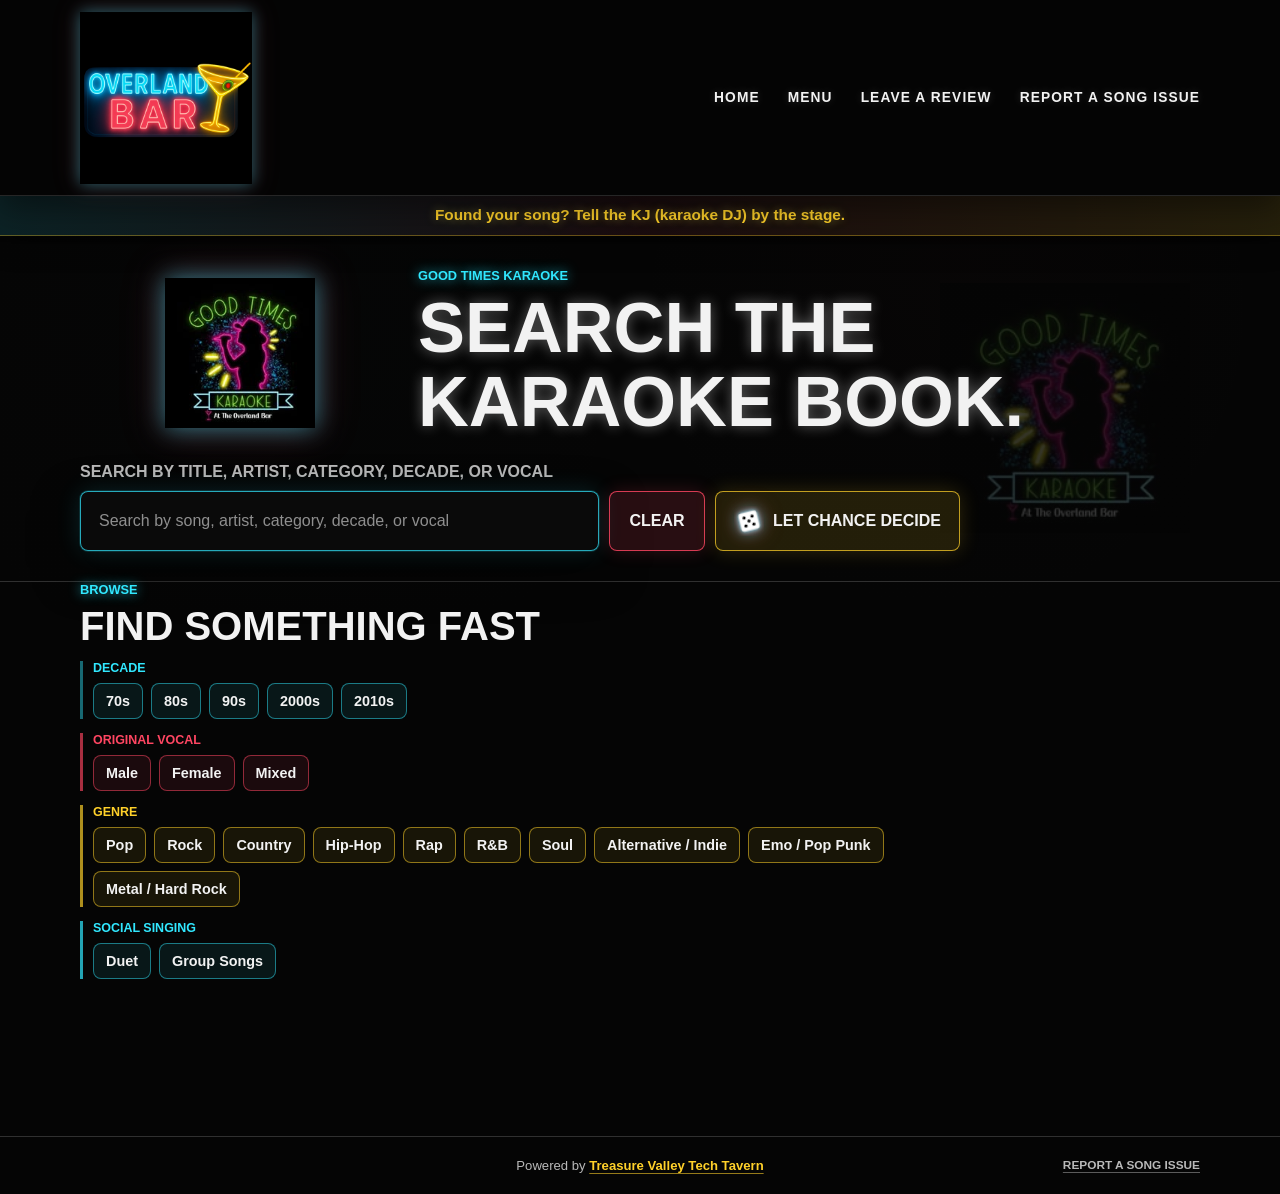
==== index.html @ 893b3046 "Add files via upload" ====
<!doctype html>
<html lang="en">
  <head>
    <meta charset="utf-8">
    <meta name="viewport" content="width=device-width, initial-scale=1">
    <title>Good Times Karaoke Song Search</title>
    <link rel="icon" type="image/png" sizes="32x32" href="assets/favicon-32x32.png">
    <link rel="icon" type="image/png" sizes="16x16" href="assets/favicon-16x16.png">
    <link rel="apple-touch-icon" sizes="180x180" href="assets/apple-touch-icon.png">
    <link rel="stylesheet" href="styles.css?v=20260418-logo-scroll">
  </head>
  <body>
    <header class="site-header" aria-label="Overland Bar site navigation">
      <a class="site-logo-link" href="https://overlandbar.com/" aria-label="Overland Bar home">
        <img class="site-logo" src="assets/overland-bar-logo.png" alt="Overland Bar">
      </a>
      <nav class="site-nav" aria-label="Main navigation">
        <a href="https://overlandbar.com/">Home</a>
        <a href="https://overlandbar.com/menu">Menu</a>
        <a href="https://overlandbar.com/review">Leave a Review</a>
        <a href="report-song-issue.html">Report a Song Issue</a>
      </nav>
    </header>

    <div class="sticky-helper-bar" role="note">
      Found your song? Tell the KJ (karaoke DJ) by the stage.
    </div>

    <main class="app-shell">
      <section class="search-band" aria-labelledby="page-title">
        <div class="brand-row">
          <img class="brand-mark" src="assets/good-times-karaoke.jpg" alt="Good Times Karaoke at the Overland Bar">
          <div>
            <p class="eyebrow">Good Times Karaoke</p>
            <h1 id="page-title">Search the karaoke book.</h1>
          </div>
        </div>

        <form class="search-panel" id="song-search-form" role="search">
          <label for="song-search">Search by title, artist, category, decade, or vocal</label>
          <div class="search-row">
            <input
              id="song-search"
              type="search"
              autocomplete="off"
              placeholder="Search by song, artist, category, decade, or vocal"
              aria-describedby="result-count"
            >
            <button id="clear-search" type="button">Clear</button>
            <button class="dice-button dice-button-inline" id="top-dice-button" type="button">
              <img class="dice-icon" src="data:image/svg+xml,%3Csvg xmlns='http://www.w3.org/2000/svg' viewBox='0 0 80 80'%3E%3Cdefs%3E%3Cfilter id='g' x='-60%25' y='-60%25' width='220%25' height='220%25'%3E%3CfeDropShadow dx='0' dy='0' stdDeviation='6' flood-color='%2331e8ff' flood-opacity='.9'/%3E%3CfeDropShadow dx='0' dy='0' stdDeviation='9' flood-color='%23ff4662' flood-opacity='.55'/%3E%3C/filter%3E%3C/defs%3E%3Cg transform='rotate(-14 40 40)' filter='url(%23g)'%3E%3Crect x='15' y='15' width='50' height='50' rx='9' fill='%23f2f2f2'/%3E%3Crect x='18' y='18' width='44' height='44' rx='7' fill='%23ffffff'/%3E%3Ccircle cx='29' cy='29' r='4.5' fill='%23050505'/%3E%3Ccircle cx='51' cy='29' r='4.5' fill='%23050505'/%3E%3Ccircle cx='40' cy='40' r='4.5' fill='%23050505'/%3E%3Ccircle cx='29' cy='51' r='4.5' fill='%23050505'/%3E%3Ccircle cx='51' cy='51' r='4.5' fill='%23050505'/%3E%3C/g%3E%3C/svg%3E" alt="">
              <span>Let Chance Decide</span>
            </button>
          </div>
          <p class="filter-summary" id="filter-summary" aria-live="polite" hidden></p>
        </form>

      </section>

      <section class="results-band" id="results-section" aria-labelledby="results-title" hidden>
        <div class="summary-row">
          <div>
            <p class="eyebrow">Song book</p>
            <h2 id="results-title">Available songs</h2>
          </div>
          <p id="result-count" class="result-count" aria-live="polite">Loading songs...</p>
        </div>

        <div class="table-wrap">
          <table>
            <thead>
              <tr>
                <th class="title-column" scope="col">Title</th>
                <th class="artist-column" scope="col">Artist</th>
              </tr>
            </thead>
            <tbody id="song-results"></tbody>
          </table>
          <p id="empty-state" class="empty-state" hidden>No songs match that search.</p>
        </div>
        <button class="load-more-button" id="load-more-results" type="button" hidden>Show next 100</button>
      </section>

      <section class="popular-band" aria-label="Browse and song suggestions">
        <div class="popular-panel" id="similar-panel" hidden>
          <div class="popular-heading">
            <p class="eyebrow">Similar picks</p>
            <h2 id="similar-title">Similar songs</h2>
          </div>
          <div class="table-wrap compact-table">
            <table>
              <thead>
                <tr>
                  <th class="title-column" scope="col">Title</th>
                  <th class="artist-column" scope="col">Artist</th>
                </tr>
              </thead>
              <tbody id="similar-results"></tbody>
            </table>
          </div>
        </div>

        <section class="browse-panel" aria-label="Browse songs">
          <div class="browse-heading">
            <p class="eyebrow">Browse</p>
            <h2>Find something fast</h2>
          </div>

          <div class="browse-group browse-decade">
            <p class="browse-label">Decade</p>
            <div class="browse-buttons">
              <button class="browse-button" type="button" data-search="70s" data-field="decade">70s</button>
              <button class="browse-button" type="button" data-search="80s" data-field="decade">80s</button>
              <button class="browse-button" type="button" data-search="90s" data-field="decade">90s</button>
              <button class="browse-button" type="button" data-search="2000s" data-field="decade">2000s</button>
              <button class="browse-button" type="button" data-search="2010s" data-field="decade">2010s</button>
            </div>
          </div>

          <div class="browse-group browse-vocal">
            <p class="browse-label">Original vocal</p>
            <div class="browse-buttons">
              <button class="browse-button" type="button" data-search="male" data-field="originalVocal">Male</button>
              <button class="browse-button" type="button" data-search="female" data-field="originalVocal">Female</button>
              <button class="browse-button" type="button" data-search="mixed" data-field="originalVocal">Mixed</button>
            </div>
          </div>

          <div class="browse-group browse-genre">
            <p class="browse-label">Genre</p>
            <div class="browse-buttons">
              <button class="browse-button" type="button" data-search="pop" data-field="categories">Pop</button>
              <button class="browse-button" type="button" data-search="rock" data-field="categories">Rock</button>
              <button class="browse-button" type="button" data-search="country" data-field="categories">Country</button>
              <button class="browse-button" type="button" data-search="hip hop" data-field="categories">Hip-Hop</button>
              <button class="browse-button" type="button" data-search="rap" data-field="categories">Rap</button>
              <button class="browse-button" type="button" data-search="r b" data-field="categories">R&amp;B</button>
              <button class="browse-button" type="button" data-search="soul" data-field="categories">Soul</button>
              <button class="browse-button" type="button" data-search="alternative indie" data-field="categories">Alternative / Indie</button>
              <button class="browse-button" type="button" data-search="emo pop punk" data-field="categories">Emo / Pop Punk</button>
              <button class="browse-button" type="button" data-search="metal hard rock" data-field="categories">Metal / Hard Rock</button>
            </div>
          </div>

          <div class="browse-group browse-social">
            <p class="browse-label">Social singing</p>
            <div class="browse-buttons">
              <button class="browse-button" type="button" data-search="duets" data-field="socialSinging">Duet</button>
              <button class="browse-button" type="button" data-search="group song" data-field="socialSinging">Group Songs</button>
            </div>
          </div>
        </section>

        <div class="dice-panel" id="dice-panel" hidden>
          <div class="popular-heading">
            <p class="eyebrow">Let chance decide</p>
            <h2 id="dice-title">Roll for a song</h2>
          </div>
          <p class="dice-copy">Tap for a fresh handful of karaoke ideas.</p>
          <button class="dice-button" id="dice-button" type="button">
            <img class="dice-icon" src="data:image/svg+xml,%3Csvg xmlns='http://www.w3.org/2000/svg' viewBox='0 0 80 80'%3E%3Cdefs%3E%3Cfilter id='g' x='-60%25' y='-60%25' width='220%25' height='220%25'%3E%3CfeDropShadow dx='0' dy='0' stdDeviation='6' flood-color='%2331e8ff' flood-opacity='.9'/%3E%3CfeDropShadow dx='0' dy='0' stdDeviation='9' flood-color='%23ff4662' flood-opacity='.55'/%3E%3C/filter%3E%3C/defs%3E%3Cg transform='rotate(-14 40 40)' filter='url(%23g)'%3E%3Crect x='15' y='15' width='50' height='50' rx='9' fill='%23f2f2f2'/%3E%3Crect x='18' y='18' width='44' height='44' rx='7' fill='%23ffffff'/%3E%3Ccircle cx='29' cy='29' r='4.5' fill='%23050505'/%3E%3Ccircle cx='51' cy='29' r='4.5' fill='%23050505'/%3E%3Ccircle cx='40' cy='40' r='4.5' fill='%23050505'/%3E%3Ccircle cx='29' cy='51' r='4.5' fill='%23050505'/%3E%3Ccircle cx='51' cy='51' r='4.5' fill='%23050505'/%3E%3C/g%3E%3C/svg%3E" alt="">
            <span>Roll Again</span>
          </button>

          <div class="dice-results" id="dice-results" hidden>
            <div class="dice-column dice-ladies">
              <h3>Ladies</h3>
              <ul id="dice-female-results" class="dice-list"></ul>
            </div>
            <div class="dice-column dice-men">
              <h3>Men</h3>
              <ul id="dice-male-results" class="dice-list"></ul>
            </div>
          </div>
        </div>
      </section>
    </main>

    <footer class="site-credit-footer">
      <p>Powered by <a href="https://treasurevalleytechtavern.com/">Treasure Valley Tech Tavern</a></p>
      <a class="footer-report-link" href="report-song-issue.html">Report a Song Issue</a>
    </footer>

    <script src="app.js?v=20260418-logo-scroll"></script>
  </body>
</html>
---- styles.css ----
:root {
  color-scheme: dark;
  --header-height: 74px;
  --black: #050505;
  --charcoal: #121212;
  --panel: #181818;
  --line: #303030;
  --white: #f2f2f2;
  --muted: #b9b9b9;
  --cyan: #31e8ff;
  --red: #ff4662;
  --gold: #ffd12a;
  --shadow: 0 18px 46px rgba(0, 0, 0, 0.55);
}

* {
  box-sizing: border-box;
}

[hidden] {
  display: none !important;
}

body {
  margin: 0;
  min-width: 320px;
  background: var(--black);
  color: var(--white);
  font-family: "Trebuchet MS", Arial, Helvetica, sans-serif;
}

.site-header {
  position: sticky;
  top: 0;
  z-index: 30;
  display: flex;
  align-items: center;
  justify-content: space-between;
  gap: 18px;
  min-height: var(--header-height);
  padding: 10px max(18px, calc((100vw - 1120px) / 2));
  border-bottom: 1px solid rgba(48, 48, 48, 0.78);
  background: rgba(5, 5, 5, 0.96);
  box-shadow: 0 12px 30px rgba(0, 0, 0, 0.42);
  backdrop-filter: blur(12px);
  transition: min-height 180ms ease, padding 180ms ease;
}

.site-logo-link {
  display: inline-flex;
  align-items: center;
  flex: 0 0 auto;
}

.site-logo {
  display: block;
  width: min(180px, 42vw);
  max-height: 54px;
  object-fit: contain;
  filter:
    drop-shadow(0 0 8px rgba(49, 232, 255, 0.38))
    drop-shadow(0 0 12px rgba(255, 70, 98, 0.18));
  transition: width 180ms ease, max-height 180ms ease;
}

.site-nav {
  display: flex;
  align-items: center;
  justify-content: flex-end;
  gap: clamp(12px, 2.7vw, 28px);
  flex-wrap: wrap;
}

.site-nav a {
  color: var(--white);
  font-size: 0.86rem;
  font-weight: 700;
  letter-spacing: 0.08em;
  text-decoration: none;
  text-transform: uppercase;
  text-shadow: 0 0 10px rgba(255, 255, 255, 0.18);
}

.site-nav a:hover,
.site-nav a:focus-visible {
  color: var(--cyan);
}

.sticky-helper-bar {
  position: sticky;
  top: var(--header-height);
  z-index: 25;
  padding: 9px 18px;
  border-bottom: 1px solid rgba(255, 209, 42, 0.35);
  background:
    linear-gradient(90deg, rgba(49, 232, 255, 0.12), rgba(255, 70, 98, 0.08), rgba(255, 209, 42, 0.12)),
    rgba(8, 8, 8, 0.96);
  color: var(--gold);
  font-size: 0.96rem;
  font-weight: 700;
  line-height: 1.35;
  text-align: center;
  text-shadow:
    0 0 10px rgba(255, 209, 42, 0.42),
    0 0 18px rgba(49, 232, 255, 0.2);
  box-shadow: 0 10px 26px rgba(0, 0, 0, 0.32);
  transition: top 180ms ease;
}

button,
input,
textarea {
  font: inherit;
}

form {
  margin: 0;
}

.app-shell {
  min-height: 100vh;
  background:
    linear-gradient(180deg, rgba(5, 5, 5, 0.42), var(--black) 42%),
    radial-gradient(circle at 22% 18%, rgba(49, 232, 255, 0.12), transparent 26%),
    radial-gradient(circle at 74% 8%, rgba(255, 70, 98, 0.1), transparent 24%),
    var(--black);
}

.site-credit-footer {
  display: flex;
  align-items: center;
  justify-content: center;
  gap: 18px;
  min-height: 58px;
  padding: 14px max(18px, calc((100vw - 1120px) / 2));
  border-top: 1px solid var(--line);
  background: #050505;
  color: var(--muted);
  font-size: 0.82rem;
  position: relative;
  text-align: center;
}

.site-credit-footer p {
  margin: 0;
}

.site-credit-footer a {
  color: var(--gold);
  font-weight: 700;
  text-decoration-color: rgba(255, 209, 42, 0.58);
  text-underline-offset: 3px;
}

.site-credit-footer a:hover {
  color: var(--white);
}

.footer-report-link {
  position: absolute;
  right: max(18px, calc((100vw - 1120px) / 2));
  color: var(--muted) !important;
  font-size: 0.74rem;
  text-decoration-color: rgba(185, 185, 185, 0.48) !important;
  text-transform: uppercase;
}

.footer-report-link:hover {
  color: var(--gold) !important;
}

.search-band {
  display: grid;
  gap: 24px;
  padding: 32px max(18px, calc((100vw - 1120px) / 2)) 30px;
  border-bottom: 1px solid var(--line);
  background:
    linear-gradient(90deg, rgba(5, 5, 5, 0.94), rgba(5, 5, 5, 0.78)),
    url("assets/good-times-karaoke.jpg") right 7vw center / min(26vw, 250px) auto no-repeat;
}

.brand-row,
.summary-row,
.search-row {
  display: flex;
  align-items: center;
}

.brand-row {
  gap: 18px;
}

.brand-mark {
  width: min(320px, 54vw);
  max-height: 150px;
  border-radius: 8px;
  object-fit: contain;
  filter:
    drop-shadow(0 0 12px rgba(49, 232, 255, 0.5))
    drop-shadow(0 0 18px rgba(255, 70, 98, 0.25));
}

.eyebrow {
  margin: 0 0 8px;
  color: var(--cyan);
  font-size: 0.8rem;
  font-weight: 700;
  letter-spacing: 0;
  text-transform: uppercase;
  text-shadow: 0 0 12px rgba(49, 232, 255, 0.74);
}

h1,
h2 {
  margin: 0;
  line-height: 1.05;
  text-transform: uppercase;
}

h1 {
  max-width: 780px;
  font-size: clamp(2rem, 7vw, 4.4rem);
  text-shadow: 0 0 14px rgba(255, 255, 255, 0.36);
}

h2 {
  font-size: clamp(1.6rem, 4vw, 2.5rem);
}

.search-panel {
  display: grid;
  gap: 10px;
  max-width: 880px;
}

.search-panel label {
  color: var(--muted);
  font-weight: 700;
  text-transform: uppercase;
}

.search-row {
  gap: 10px;
  align-items: stretch;
}

.filter-summary {
  margin: 10px 0 0;
  color: var(--gold);
  font-size: 0.95rem;
  font-weight: 700;
  line-height: 1.4;
  text-shadow: 0 0 12px rgba(255, 209, 42, 0.28);
}

#song-search {
  width: 100%;
  min-height: 60px;
  border: 1px solid rgba(49, 232, 255, 0.72);
  border-radius: 8px;
  padding: 0 18px;
  background: rgba(12, 12, 12, 0.9);
  color: var(--white);
  box-shadow:
    0 0 0 1px rgba(49, 232, 255, 0.14),
    0 0 24px rgba(49, 232, 255, 0.14),
    var(--shadow);
}

#song-search::placeholder {
  color: #8f8f8f;
}

#song-search:focus {
  border-color: var(--cyan);
  outline: 3px solid rgba(49, 232, 255, 0.22);
}

button {
  min-height: 44px;
  border: 1px solid rgba(255, 70, 98, 0.82);
  border-radius: 8px;
  padding: 0 18px;
  cursor: pointer;
  display: inline-flex;
  align-items: center;
  justify-content: center;
  background: rgba(255, 70, 98, 0.14);
  color: var(--white);
  font-weight: 700;
  text-decoration: none;
  text-transform: uppercase;
  white-space: nowrap;
  box-shadow: 0 0 18px rgba(255, 70, 98, 0.18);
}

button:hover {
  background: rgba(255, 70, 98, 0.26);
}

#clear-search {
  min-width: 96px;
}

.browse-panel {
  display: grid;
  gap: 14px;
  max-width: 920px;
}

.browse-group {
  display: grid;
  gap: 8px;
  border-left: 3px solid rgba(49, 232, 255, 0.44);
  padding-left: 10px;
}

.browse-label {
  margin: 0;
  color: var(--cyan);
  font-size: 0.78rem;
  font-weight: 700;
  text-transform: uppercase;
}

.browse-buttons {
  display: flex;
  flex-wrap: wrap;
  gap: 8px;
}

.browse-button {
  min-height: 36px;
  border-color: rgba(49, 232, 255, 0.48);
  padding: 0 12px;
  background: rgba(49, 232, 255, 0.08);
  color: var(--white);
  font-size: 0.9rem;
  text-transform: none;
  box-shadow: none;
}

.browse-button:hover,
.browse-button:focus-visible,
.browse-button.is-active {
  background: rgba(49, 232, 255, 0.18);
}

.browse-vocal {
  border-left-color: rgba(255, 70, 98, 0.65);
}

.browse-vocal .browse-label {
  color: var(--red);
}

.browse-vocal .browse-button {
  border-color: rgba(255, 70, 98, 0.52);
  background: rgba(255, 70, 98, 0.09);
}

.browse-vocal .browse-button.is-active {
  background: rgba(255, 70, 98, 0.22);
}

.browse-genre {
  border-left-color: rgba(255, 209, 42, 0.68);
}

.browse-genre .browse-label {
  color: var(--gold);
}

.browse-genre .browse-button {
  border-color: rgba(255, 209, 42, 0.52);
  background: rgba(255, 209, 42, 0.08);
}

.browse-genre .browse-button.is-active {
  background: rgba(255, 209, 42, 0.2);
}

.browse-social {
  border-left-color: rgba(49, 232, 255, 0.7);
}

.popular-panel {
  display: grid;
  gap: 12px;
  max-width: 1040px;
}

.dice-panel {
  display: grid;
  gap: 14px;
  max-width: 1040px;
}

.dice-copy {
  margin: 0;
  color: var(--muted);
  line-height: 1.5;
}

.dice-button {
  width: fit-content;
  min-height: 50px;
  border-color: rgba(255, 209, 42, 0.72);
  background: rgba(255, 209, 42, 0.12);
  color: var(--white);
  gap: 9px;
  box-shadow: 0 0 20px rgba(255, 209, 42, 0.18);
}

.dice-button-inline {
  min-height: 60px;
}

.dice-icon {
  width: 30px;
  height: 30px;
  flex: 0 0 auto;
  filter:
    drop-shadow(0 0 7px rgba(49, 232, 255, 0.58))
    drop-shadow(0 0 10px rgba(255, 70, 98, 0.35));
}

.dice-button:hover {
  background: rgba(255, 209, 42, 0.22);
}

.dice-button:disabled {
  cursor: wait;
  opacity: 0.58;
}

.dice-results {
  display: grid;
  grid-template-columns: minmax(0, 1fr) minmax(0, 1fr);
  gap: 14px;
}

.dice-column {
  min-width: 0;
  border: 1px solid var(--line);
  border-radius: 8px;
  background: rgba(18, 18, 18, 0.92);
  box-shadow: var(--shadow);
}

.dice-column h3 {
  margin: 0;
  padding: 13px 16px;
  border-bottom: 1px solid var(--line);
  color: var(--cyan);
  font-size: 0.85rem;
  text-transform: uppercase;
}

.dice-ladies h3 {
  color: var(--red);
}

.dice-list {
  display: grid;
  gap: 0;
  margin: 0;
  padding: 0;
  list-style: none;
}

.dice-list li {
  display: grid;
  grid-template-columns: minmax(0, 1.08fr) minmax(0, 0.92fr);
  gap: 10px;
  padding: 13px 16px;
  border-bottom: 1px solid var(--line);
}

.dice-list li:last-child {
  border-bottom: 0;
}

.dice-song-title,
.dice-song-artist {
  min-width: 0;
  overflow-wrap: anywhere;
}

.dice-song-title {
  color: var(--white);
  font-weight: 700;
}

.dice-song-artist {
  color: var(--muted);
}

.popular-band {
  display: grid;
  gap: 30px;
  padding: 0 max(18px, calc((100vw - 1120px) / 2)) 48px;
}

.popular-heading h2 {
  font-size: clamp(1.25rem, 3vw, 1.8rem);
}

.helper-copy {
  max-width: 760px;
  margin: 0;
  color: var(--muted);
  line-height: 1.5;
}

.inline-action-link {
  display: inline-flex;
  margin-left: 12px;
  color: var(--gold);
  font-weight: 700;
  text-decoration-color: rgba(255, 209, 42, 0.58);
  text-underline-offset: 3px;
}

.inline-action-link:hover {
  color: var(--white);
}

.issue-shell {
  display: flex;
  flex-direction: column;
}

.issue-band {
  display: grid;
  gap: 24px;
  width: min(880px, 100%);
  margin: 0 auto;
  padding: 32px max(18px, 4vw) 26px;
}

.issue-logo-link {
  justify-self: center;
}

.issue-logo {
  display: block;
  width: min(330px, 76vw);
  filter:
    drop-shadow(0 0 12px rgba(49, 232, 255, 0.5))
    drop-shadow(0 0 18px rgba(255, 70, 98, 0.25));
}

.issue-heading {
  display: grid;
  gap: 10px;
  text-align: center;
}

.issue-heading .helper-copy {
  margin: 0 auto;
}

.issue-form {
  display: grid;
  gap: 18px;
  width: 100%;
}

.form-field {
  display: grid;
  gap: 9px;
}

.form-field label {
  color: var(--muted);
  font-weight: 700;
  text-transform: uppercase;
}

.form-field input,
.form-field textarea {
  width: 100%;
  border: 1px solid rgba(49, 232, 255, 0.72);
  border-radius: 8px;
  background: rgba(12, 12, 12, 0.9);
  color: var(--white);
  box-shadow:
    0 0 0 1px rgba(49, 232, 255, 0.14),
    0 0 24px rgba(49, 232, 255, 0.14),
    var(--shadow);
}

.form-field input {
  min-height: 60px;
  padding: 0 18px;
}

.form-field textarea {
  min-height: 180px;
  padding: 16px 18px;
  line-height: 1.45;
  resize: vertical;
}

.form-field input::placeholder,
.form-field textarea::placeholder {
  color: #8f8f8f;
}

.form-field input:focus,
.form-field textarea:focus {
  border-color: var(--cyan);
  outline: 3px solid rgba(49, 232, 255, 0.22);
}

.issue-actions {
  display: flex;
  align-items: center;
  gap: 14px;
  flex-wrap: wrap;
}

.issue-actions button {
  min-width: 128px;
  min-height: 54px;
}

.secondary-link,
.site-footer a {
  color: var(--gold);
  font-weight: 700;
  text-decoration-color: rgba(255, 209, 42, 0.58);
  text-underline-offset: 3px;
}

.secondary-link:hover,
.site-footer a:hover {
  color: var(--white);
}

.site-footer {
  margin-top: auto;
  padding: 18px;
  border-top: 1px solid var(--line);
  color: var(--muted);
  font-size: 0.92rem;
  text-align: center;
}

.results-band {
  padding: 30px max(18px, calc((100vw - 1120px) / 2)) 48px;
}

.summary-row {
  justify-content: space-between;
  gap: 16px;
  margin-bottom: 18px;
}

.result-count {
  min-width: 136px;
  margin: 0;
  color: var(--gold);
  font-weight: 700;
  text-align: right;
  text-shadow: 0 0 14px rgba(255, 209, 42, 0.35);
}

.table-wrap {
  position: relative;
  overflow-x: auto;
  border: 1px solid var(--line);
  border-radius: 8px;
  background: rgba(18, 18, 18, 0.92);
  box-shadow: var(--shadow);
}

table {
  width: 100%;
  min-width: 480px;
  table-layout: fixed;
  border-collapse: collapse;
}

th,
td {
  padding: 15px 18px;
  border-bottom: 1px solid var(--line);
  text-align: left;
  overflow-wrap: anywhere;
  vertical-align: top;
  word-break: normal;
}

th {
  position: sticky;
  top: 0;
  z-index: 1;
  background: #101010;
  color: var(--cyan);
  font-size: 0.82rem;
  letter-spacing: 0;
  text-transform: uppercase;
}

tbody tr:last-child td {
  border-bottom: 0;
}

tbody tr:hover {
  background: rgba(49, 232, 255, 0.08);
}

td:first-child {
  color: #ffffff;
  font-weight: 700;
}

.title-column {
  width: 56%;
}

.artist-column {
  width: 44%;
}

.compact-table th,
.compact-table td {
  padding: 12px 14px;
}

.empty-state {
  margin: 0;
  padding: 28px;
  color: var(--muted);
  font-weight: 700;
}

.request-song-button {
  display: inline-flex;
  align-items: center;
  justify-content: center;
  min-height: 44px;
  margin-top: 14px;
  border: 1px solid rgba(255, 70, 98, 0.82);
  border-radius: 8px;
  padding: 0 16px;
  background: rgba(255, 70, 98, 0.16);
  color: var(--white);
  text-decoration: none;
  text-transform: uppercase;
  box-shadow: 0 0 18px rgba(255, 70, 98, 0.2);
}

.request-song-button:hover {
  background: rgba(255, 70, 98, 0.3);
}

.load-more-button {
  margin-top: 18px;
  border-color: rgba(49, 232, 255, 0.72);
  background: rgba(49, 232, 255, 0.1);
}

.load-more-button:hover {
  background: rgba(49, 232, 255, 0.2);
}

mark {
  border-radius: 4px;
  padding: 0 2px;
  background: rgba(255, 209, 42, 0.35);
  color: inherit;
}

@media (min-width: 761px) {
  body:not(.is-scrolled) {
    --header-height: 196px;
  }

  body:not(.is-scrolled) .site-logo {
    width: 172px;
    max-height: 172px;
  }

  body.is-scrolled {
    --header-height: 74px;
  }
}

@media (max-width: 760px) {
  body {
    --header-height: 116px;
  }

  .site-header {
    align-items: center;
    flex-direction: column;
    gap: 10px;
    padding-top: 9px;
    padding-bottom: 10px;
  }

  .site-logo {
    width: min(150px, 62vw);
    max-height: 42px;
  }

  .site-nav {
    justify-content: center;
    gap: 8px 14px;
  }

  .site-nav a {
    font-size: 0.72rem;
    letter-spacing: 0.06em;
  }

  .sticky-helper-bar {
    padding: 8px 14px;
    font-size: 0.86rem;
  }

  .search-band {
    padding-top: 24px;
    background:
      linear-gradient(180deg, rgba(5, 5, 5, 0.9), rgba(5, 5, 5, 0.96)),
      url("assets/good-times-karaoke.jpg") right 18px top 18px / 112px auto no-repeat;
  }

  .brand-row {
    align-items: flex-start;
    flex-direction: column;
  }

  .brand-mark {
    width: min(260px, 72vw);
    max-height: 118px;
  }

  .search-row,
  .summary-row {
    align-items: stretch;
    flex-direction: column;
  }

  #clear-search,
  .dice-button-inline,
  .result-count {
    width: 100%;
    text-align: left;
  }

  table {
    min-width: 100%;
  }

  th,
  td {
    padding: 11px 8px;
  }

  .title-column {
    width: 54%;
  }

  .artist-column {
    width: 46%;
  }

  th {
    font-size: 0.68rem;
  }

  td:nth-child(1),
  td:nth-child(2) {
    min-width: 0;
    white-space: normal;
    overflow-wrap: anywhere;
  }

  .dice-results,
  .dice-list li {
    grid-template-columns: minmax(0, 1fr) minmax(0, 1fr);
  }

  .dice-button {
    width: 100%;
  }

  .dice-list li {
    padding: 12px 10px;
  }

  .inline-action-link {
    display: flex;
    margin: 10px 0 0;
  }

  .issue-band {
    padding-top: 22px;
  }

  .issue-heading {
    text-align: left;
  }

  .issue-heading .helper-copy {
    margin: 0;
  }

  .issue-actions,
  .issue-actions button,
  .secondary-link {
    width: 100%;
  }

  .site-credit-footer {
    align-items: center;
    flex-direction: column;
    gap: 7px;
    padding-bottom: 18px;
  }

  .footer-report-link {
    position: static;
  }

}
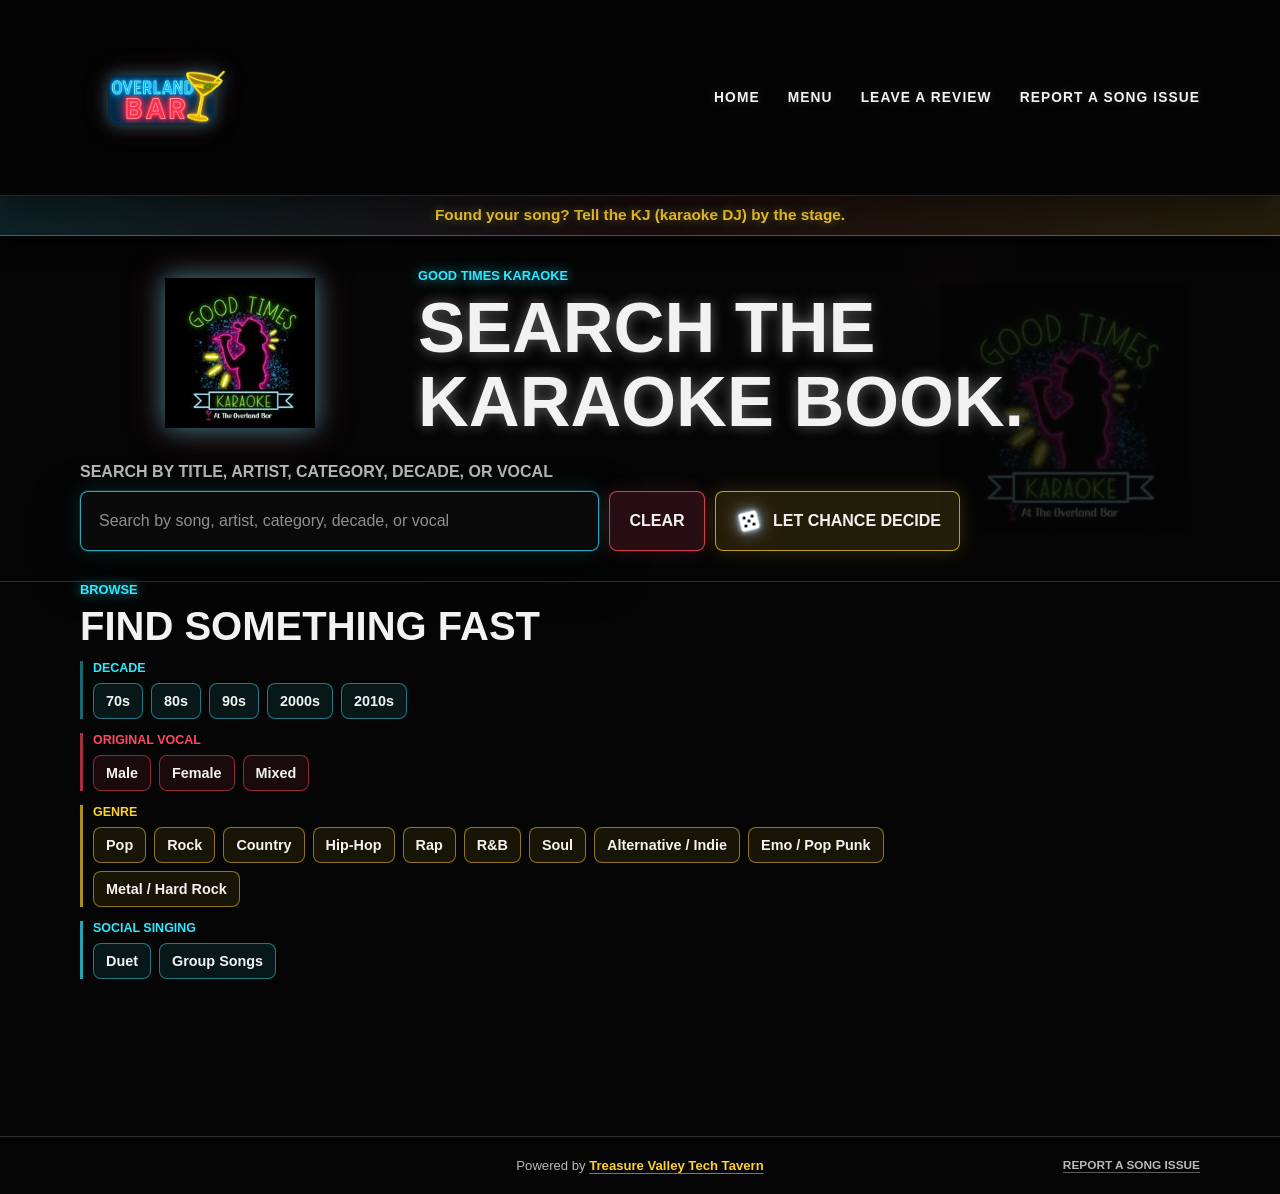
==== commit 58cd8bae: "Add files via upload" ====
--- a/index.html
+++ b/index.html
@@ -7,18 +7,18 @@
     <link rel="icon" type="image/png" sizes="32x32" href="assets/favicon-32x32.png">
     <link rel="icon" type="image/png" sizes="16x16" href="assets/favicon-16x16.png">
     <link rel="apple-touch-icon" sizes="180x180" href="assets/apple-touch-icon.png">
-    <link rel="stylesheet" href="styles.css?v=20260418-logo-scroll">
+    <link rel="stylesheet" href="styles.css?v=20260418-song-issue-url">
   </head>
   <body>
     <header class="site-header" aria-label="Overland Bar site navigation">
       <a class="site-logo-link" href="https://overlandbar.com/" aria-label="Overland Bar home">
-        <img class="site-logo" src="assets/overland-bar-logo.png" alt="Overland Bar">
+        <img class="site-logo" src="assets/overland-bar-logo-wide.png" alt="Overland Bar">
       </a>
       <nav class="site-nav" aria-label="Main navigation">
         <a href="https://overlandbar.com/">Home</a>
         <a href="https://overlandbar.com/menu">Menu</a>
         <a href="https://overlandbar.com/review">Leave a Review</a>
-        <a href="report-song-issue.html">Report a Song Issue</a>
+        <a href="https://overlandbar.com/song-issue">Report a Song Issue</a>
       </nav>
     </header>
 
@@ -78,7 +78,7 @@
           </table>
           <p id="empty-state" class="empty-state" hidden>No songs match that search.</p>
         </div>
-        <button class="load-more-button" id="load-more-results" type="button" hidden>Show next 100</button>
+        <button class="load-more-button" id="load-more-results" type="button" hidden>Show next 15</button>
       </section>
 
       <section class="popular-band" aria-label="Browse and song suggestions">
@@ -178,9 +178,9 @@
 
     <footer class="site-credit-footer">
       <p>Powered by <a href="https://treasurevalleytechtavern.com/">Treasure Valley Tech Tavern</a></p>
-      <a class="footer-report-link" href="report-song-issue.html">Report a Song Issue</a>
+      <a class="footer-report-link" href="https://overlandbar.com/song-issue">Report a Song Issue</a>
     </footer>
 
-    <script src="app.js?v=20260418-logo-scroll"></script>
+    <script src="app.js?v=20260419-result-pages"></script>
   </body>
 </html>
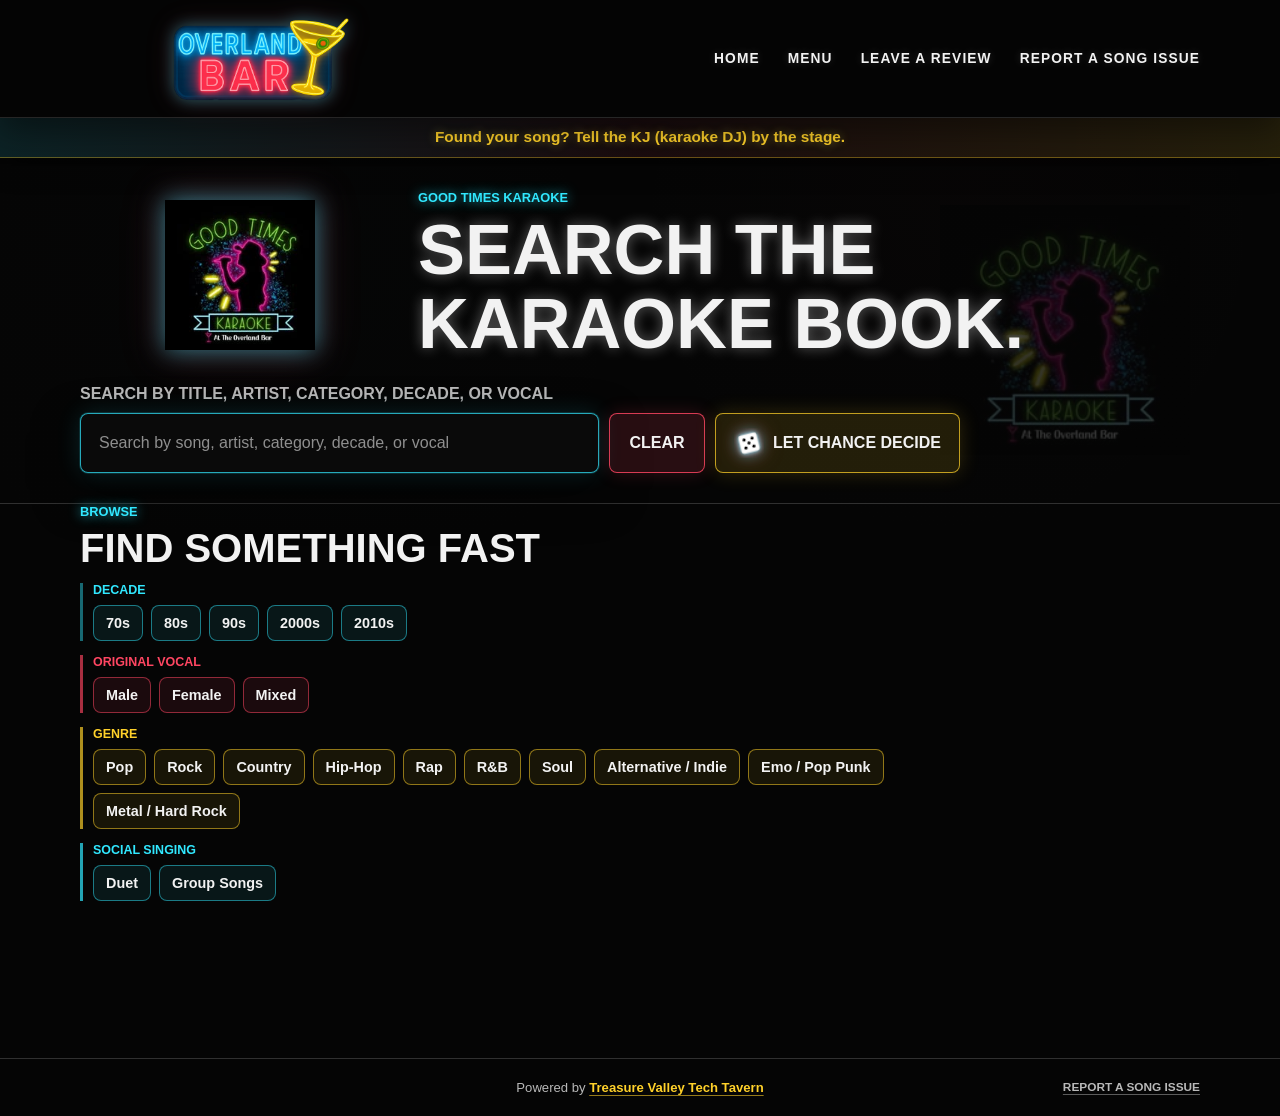
==== commit 09d748df: "Add files via upload" ====
--- a/index.html
+++ b/index.html
@@ -7,7 +7,7 @@
     <link rel="icon" type="image/png" sizes="32x32" href="assets/favicon-32x32.png">
     <link rel="icon" type="image/png" sizes="16x16" href="assets/favicon-16x16.png">
     <link rel="apple-touch-icon" sizes="180x180" href="assets/apple-touch-icon.png">
-    <link rel="stylesheet" href="styles.css?v=20260418-song-issue-url">
+    <link rel="stylesheet" href="styles.css?v=20260419-compact-header">
   </head>
   <body>
     <header class="site-header" aria-label="Overland Bar site navigation">
@@ -181,6 +181,6 @@
       <a class="footer-report-link" href="https://overlandbar.com/song-issue">Report a Song Issue</a>
     </footer>
 
-    <script src="app.js?v=20260419-result-pages"></script>
+    <script src="app.js?v=20260419-artist-aliases"></script>
   </body>
 </html>
--- a/styles.css
+++ b/styles.css
@@ -38,7 +38,7 @@
   justify-content: space-between;
   gap: 18px;
   min-height: var(--header-height);
-  padding: 10px max(18px, calc((100vw - 1120px) / 2));
+  padding: 8px max(18px, calc((100vw - 1120px) / 2));
   border-bottom: 1px solid rgba(48, 48, 48, 0.78);
   background: rgba(5, 5, 5, 0.96);
   box-shadow: 0 12px 30px rgba(0, 0, 0, 0.42);
@@ -54,8 +54,8 @@
 
 .site-logo {
   display: block;
-  width: min(180px, 42vw);
-  max-height: 54px;
+  width: min(240px, 44vw);
+  max-height: 62px;
   object-fit: contain;
   filter:
     drop-shadow(0 0 8px rgba(49, 232, 255, 0.38))
@@ -776,35 +776,35 @@
 
 @media (min-width: 761px) {
   body:not(.is-scrolled) {
-    --header-height: 196px;
+    --header-height: 118px;
   }
 
   body:not(.is-scrolled) .site-logo {
-    width: 172px;
-    max-height: 172px;
+    width: min(360px, 38vw);
+    max-height: 86px;
   }
 
   body.is-scrolled {
-    --header-height: 74px;
+    --header-height: 68px;
   }
 }
 
 @media (max-width: 760px) {
   body {
-    --header-height: 116px;
+    --header-height: 112px;
   }
 
   .site-header {
     align-items: center;
     flex-direction: column;
-    gap: 10px;
-    padding-top: 9px;
-    padding-bottom: 10px;
+    gap: 7px;
+    padding-top: 7px;
+    padding-bottom: 8px;
   }
 
   .site-logo {
-    width: min(150px, 62vw);
-    max-height: 42px;
+    width: min(190px, 68vw);
+    max-height: 46px;
   }
 
   .site-nav {
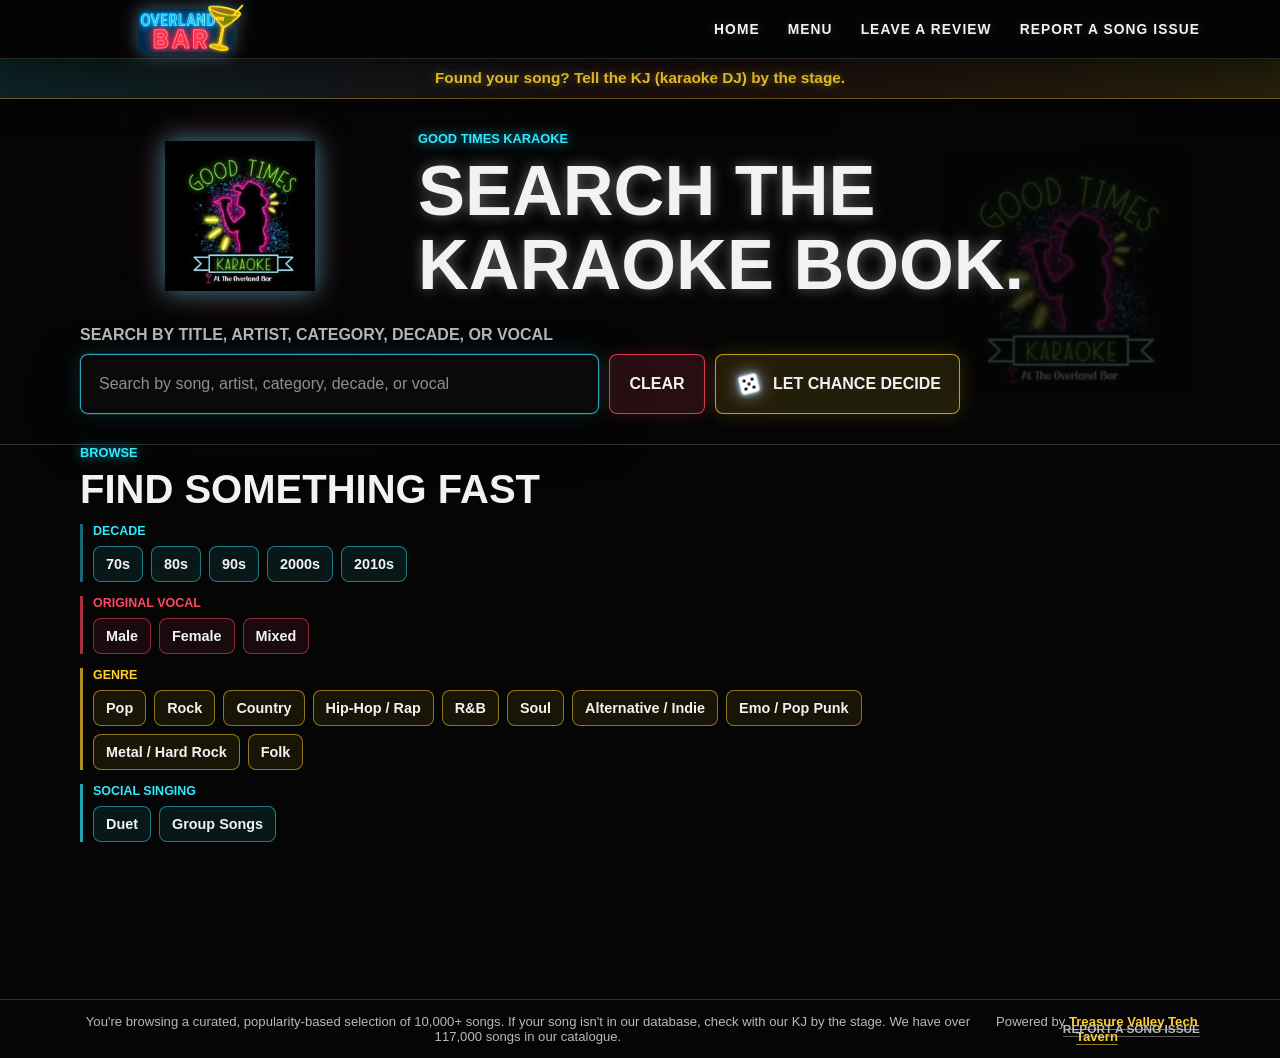
==== commit b6f3f68a: "Add files via upload" ====
--- a/index.html
+++ b/index.html
@@ -7,7 +7,7 @@
     <link rel="icon" type="image/png" sizes="32x32" href="assets/favicon-32x32.png">
     <link rel="icon" type="image/png" sizes="16x16" href="assets/favicon-16x16.png">
     <link rel="apple-touch-icon" sizes="180x180" href="assets/apple-touch-icon.png">
-    <link rel="stylesheet" href="styles.css?v=20260419-compact-header">
+    <link rel="stylesheet" href="styles.css?v=20260419-sticky-bottom-info">
   </head>
   <body>
     <header class="site-header" aria-label="Overland Bar site navigation">
@@ -132,13 +132,13 @@
               <button class="browse-button" type="button" data-search="pop" data-field="categories">Pop</button>
               <button class="browse-button" type="button" data-search="rock" data-field="categories">Rock</button>
               <button class="browse-button" type="button" data-search="country" data-field="categories">Country</button>
-              <button class="browse-button" type="button" data-search="hip hop" data-field="categories">Hip-Hop</button>
-              <button class="browse-button" type="button" data-search="rap" data-field="categories">Rap</button>
+              <button class="browse-button" type="button" data-search="hip hop rap" data-field="categories">Hip-Hop / Rap</button>
               <button class="browse-button" type="button" data-search="r b" data-field="categories">R&amp;B</button>
               <button class="browse-button" type="button" data-search="soul" data-field="categories">Soul</button>
               <button class="browse-button" type="button" data-search="alternative indie" data-field="categories">Alternative / Indie</button>
               <button class="browse-button" type="button" data-search="emo pop punk" data-field="categories">Emo / Pop Punk</button>
               <button class="browse-button" type="button" data-search="metal hard rock" data-field="categories">Metal / Hard Rock</button>
+              <button class="browse-button" type="button" data-search="folk" data-field="categories">Folk</button>
             </div>
           </div>
 
@@ -177,10 +177,11 @@
     </main>
 
     <footer class="site-credit-footer">
-      <p>Powered by <a href="https://treasurevalleytechtavern.com/">Treasure Valley Tech Tavern</a></p>
+      <p class="catalogue-note">You're browsing a curated, popularity-based selection of 10,000+ songs. If your song isn't in our database, check with our KJ by the stage. We have over 117,000 songs in our catalogue.</p>
+      <p class="powered-by">Powered by <a href="https://treasurevalleytechtavern.com/">Treasure Valley Tech Tavern</a></p>
       <a class="footer-report-link" href="https://overlandbar.com/song-issue">Report a Song Issue</a>
     </footer>
 
-    <script src="app.js?v=20260419-artist-aliases"></script>
+    <script src="app.js?v=20260419-derived-decades"></script>
   </body>
 </html>
--- a/styles.css
+++ b/styles.css
@@ -1,6 +1,6 @@
 :root {
   color-scheme: dark;
-  --header-height: 74px;
+  --header-height: 58px;
   --black: #050505;
   --charcoal: #121212;
   --panel: #181818;
@@ -38,7 +38,7 @@
   justify-content: space-between;
   gap: 18px;
   min-height: var(--header-height);
-  padding: 8px max(18px, calc((100vw - 1120px) / 2));
+  padding: 3px max(18px, calc((100vw - 1120px) / 2));
   border-bottom: 1px solid rgba(48, 48, 48, 0.78);
   background: rgba(5, 5, 5, 0.96);
   box-shadow: 0 12px 30px rgba(0, 0, 0, 0.42);
@@ -54,8 +54,8 @@
 
 .site-logo {
   display: block;
-  width: min(240px, 44vw);
-  max-height: 62px;
+  width: min(220px, 42vw);
+  max-height: 52px;
   object-fit: contain;
   filter:
     drop-shadow(0 0 8px rgba(49, 232, 255, 0.38))
@@ -775,36 +775,27 @@
 }
 
 @media (min-width: 761px) {
-  body:not(.is-scrolled) {
-    --header-height: 118px;
-  }
-
-  body:not(.is-scrolled) .site-logo {
-    width: min(360px, 38vw);
-    max-height: 86px;
-  }
-
-  body.is-scrolled {
-    --header-height: 68px;
+  body {
+    --header-height: 58px;
   }
 }
 
 @media (max-width: 760px) {
   body {
-    --header-height: 112px;
+    --header-height: 96px;
   }
 
   .site-header {
     align-items: center;
     flex-direction: column;
-    gap: 7px;
-    padding-top: 7px;
-    padding-bottom: 8px;
+    gap: 5px;
+    padding-top: 4px;
+    padding-bottom: 5px;
   }
 
   .site-logo {
-    width: min(190px, 68vw);
-    max-height: 46px;
+    width: min(180px, 68vw);
+    max-height: 42px;
   }
 
   .site-nav {
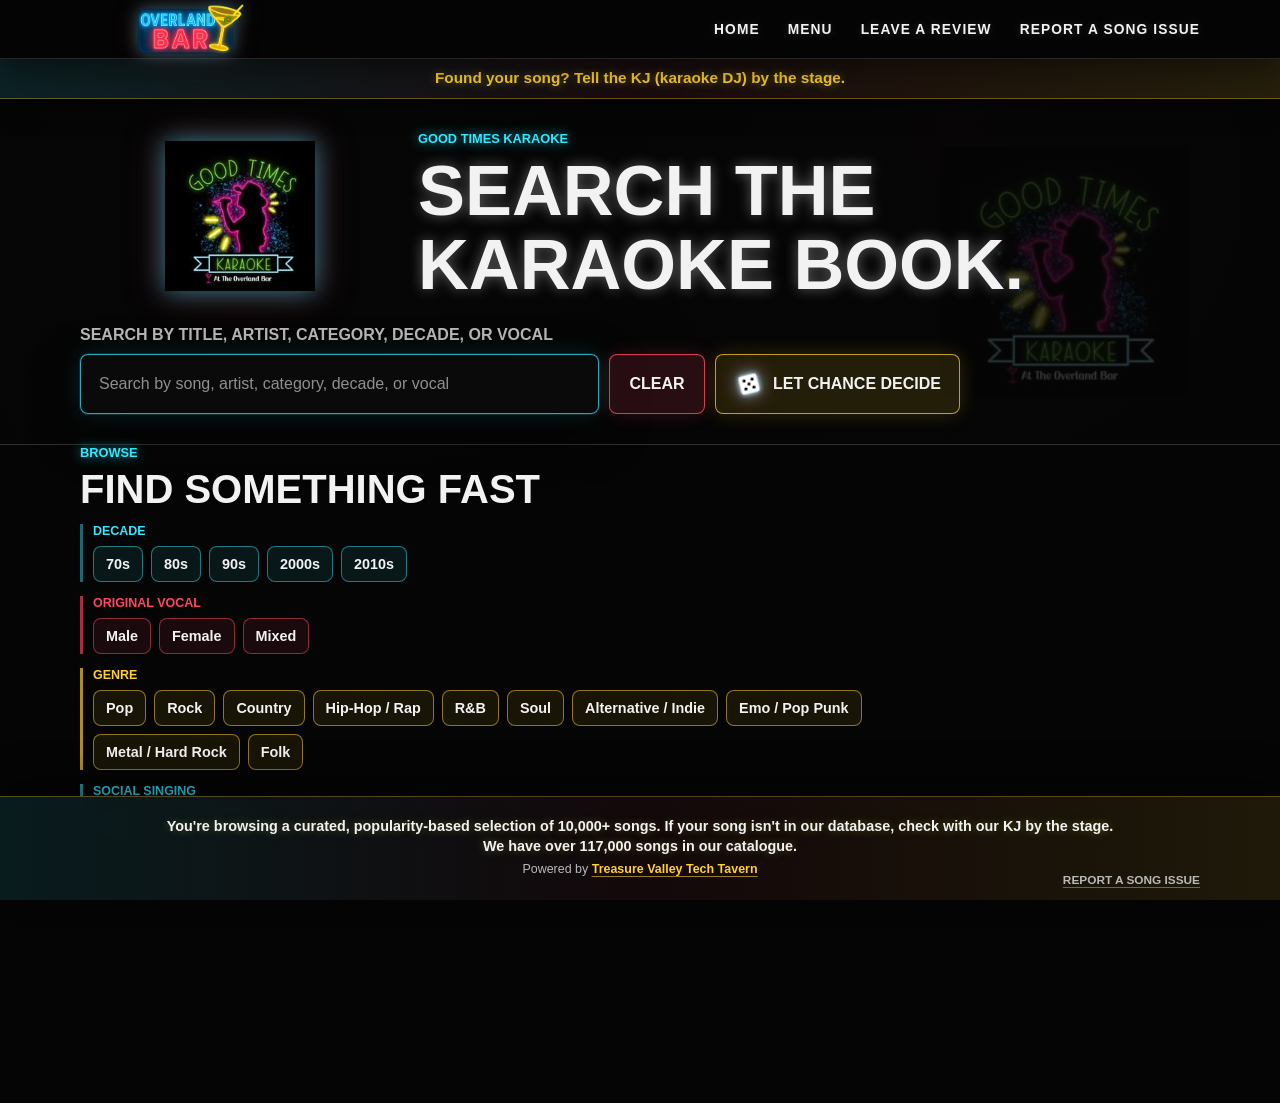
==== commit f830a540: "Add files via upload" ====
--- a/index.html
+++ b/index.html
@@ -7,7 +7,7 @@
     <link rel="icon" type="image/png" sizes="32x32" href="assets/favicon-32x32.png">
     <link rel="icon" type="image/png" sizes="16x16" href="assets/favicon-16x16.png">
     <link rel="apple-touch-icon" sizes="180x180" href="assets/apple-touch-icon.png">
-    <link rel="stylesheet" href="styles.css?v=20260419-sticky-bottom-info">
+    <link rel="stylesheet" href="styles.css?v=20260419-stacked-sticky-footer">
   </head>
   <body>
     <header class="site-header" aria-label="Overland Bar site navigation">
--- a/styles.css
+++ b/styles.css
@@ -1,6 +1,7 @@
 :root {
   color-scheme: dark;
   --header-height: 58px;
+  --bottom-bar-height: 104px;
   --black: #050505;
   --charcoal: #121212;
   --panel: #181818;
@@ -24,6 +25,7 @@
 body {
   margin: 0;
   min-width: 320px;
+  padding-bottom: var(--bottom-bar-height);
   background: var(--black);
   color: var(--white);
   font-family: "Trebuchet MS", Arial, Helvetica, sans-serif;
@@ -127,22 +129,55 @@
 }
 
 .site-credit-footer {
-  display: flex;
+  position: fixed;
+  right: 0;
+  bottom: 0;
+  left: 0;
+  z-index: 35;
+  display: grid;
+  grid-template-areas:
+    "catalogue"
+    "powered";
+  grid-template-columns: minmax(0, 1fr);
   align-items: center;
-  justify-content: center;
-  gap: 18px;
-  min-height: 58px;
-  padding: 14px max(18px, calc((100vw - 1120px) / 2));
-  border-top: 1px solid var(--line);
-  background: #050505;
+  align-content: center;
+  justify-items: center;
+  gap: 6px;
+  min-height: var(--bottom-bar-height);
+  padding: 12px max(18px, calc((100vw - 1120px) / 2)) 14px;
+  border-top: 1px solid rgba(255, 209, 42, 0.28);
+  background:
+    linear-gradient(90deg, rgba(49, 232, 255, 0.1), rgba(255, 70, 98, 0.06), rgba(255, 209, 42, 0.1)),
+    rgba(5, 5, 5, 0.97);
   color: var(--muted);
   font-size: 0.82rem;
-  position: relative;
   text-align: center;
+  box-shadow: 0 -14px 34px rgba(0, 0, 0, 0.5);
+  backdrop-filter: blur(12px);
 }
 
 .site-credit-footer p {
   margin: 0;
+}
+
+.catalogue-note {
+  grid-area: catalogue;
+  max-width: 960px;
+  justify-self: center;
+  color: var(--white);
+  font-size: 0.9rem;
+  font-weight: 700;
+  line-height: 1.35;
+  text-shadow:
+    0 0 10px rgba(255, 209, 42, 0.3),
+    0 0 16px rgba(49, 232, 255, 0.16);
+}
+
+.powered-by {
+  grid-area: powered;
+  color: var(--muted);
+  font-size: 0.78rem;
+  line-height: 1.25;
 }
 
 .site-credit-footer a {
@@ -159,6 +194,7 @@
 .footer-report-link {
   position: absolute;
   right: max(18px, calc((100vw - 1120px) / 2));
+  bottom: 13px;
   color: var(--muted) !important;
   font-size: 0.74rem;
   text-decoration-color: rgba(185, 185, 185, 0.48) !important;
@@ -783,6 +819,7 @@
 @media (max-width: 760px) {
   body {
     --header-height: 96px;
+    --bottom-bar-height: 164px;
   }
 
   .site-header {
@@ -908,14 +945,23 @@
   }
 
   .site-credit-footer {
-    align-items: center;
-    flex-direction: column;
-    gap: 7px;
-    padding-bottom: 18px;
+    gap: 8px;
+    padding: 12px 14px 14px;
   }
 
   .footer-report-link {
     position: static;
-  }
-
-}
+    justify-self: center;
+  }
+
+  .catalogue-note {
+    font-size: 0.78rem;
+    line-height: 1.35;
+  }
+
+  .powered-by,
+  .footer-report-link {
+    font-size: 0.7rem;
+  }
+
+}
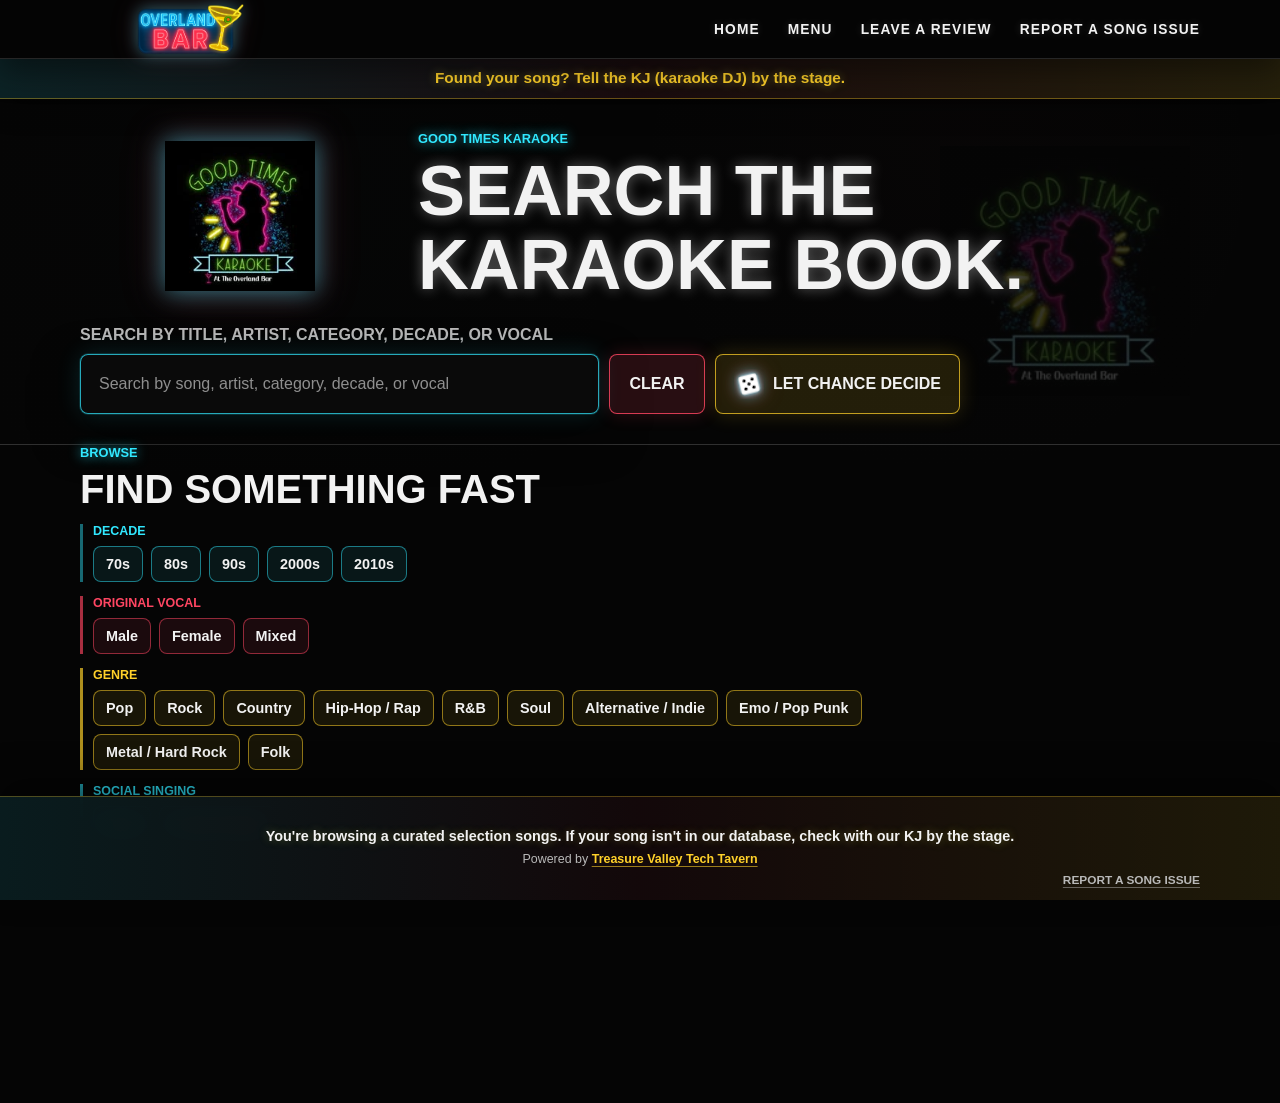
==== commit 03fcafe8: "Add files via upload" ====
--- a/index.html
+++ b/index.html
@@ -177,7 +177,7 @@
     </main>
 
     <footer class="site-credit-footer">
-      <p class="catalogue-note">You're browsing a curated, popularity-based selection of 10,000+ songs. If your song isn't in our database, check with our KJ by the stage. We have over 117,000 songs in our catalogue.</p>
+      <p class="catalogue-note">You're browsing a curated selection songs. If your song isn't in our database, check with our KJ by the stage.</p>
       <p class="powered-by">Powered by <a href="https://treasurevalleytechtavern.com/">Treasure Valley Tech Tavern</a></p>
       <a class="footer-report-link" href="https://overlandbar.com/song-issue">Report a Song Issue</a>
     </footer>
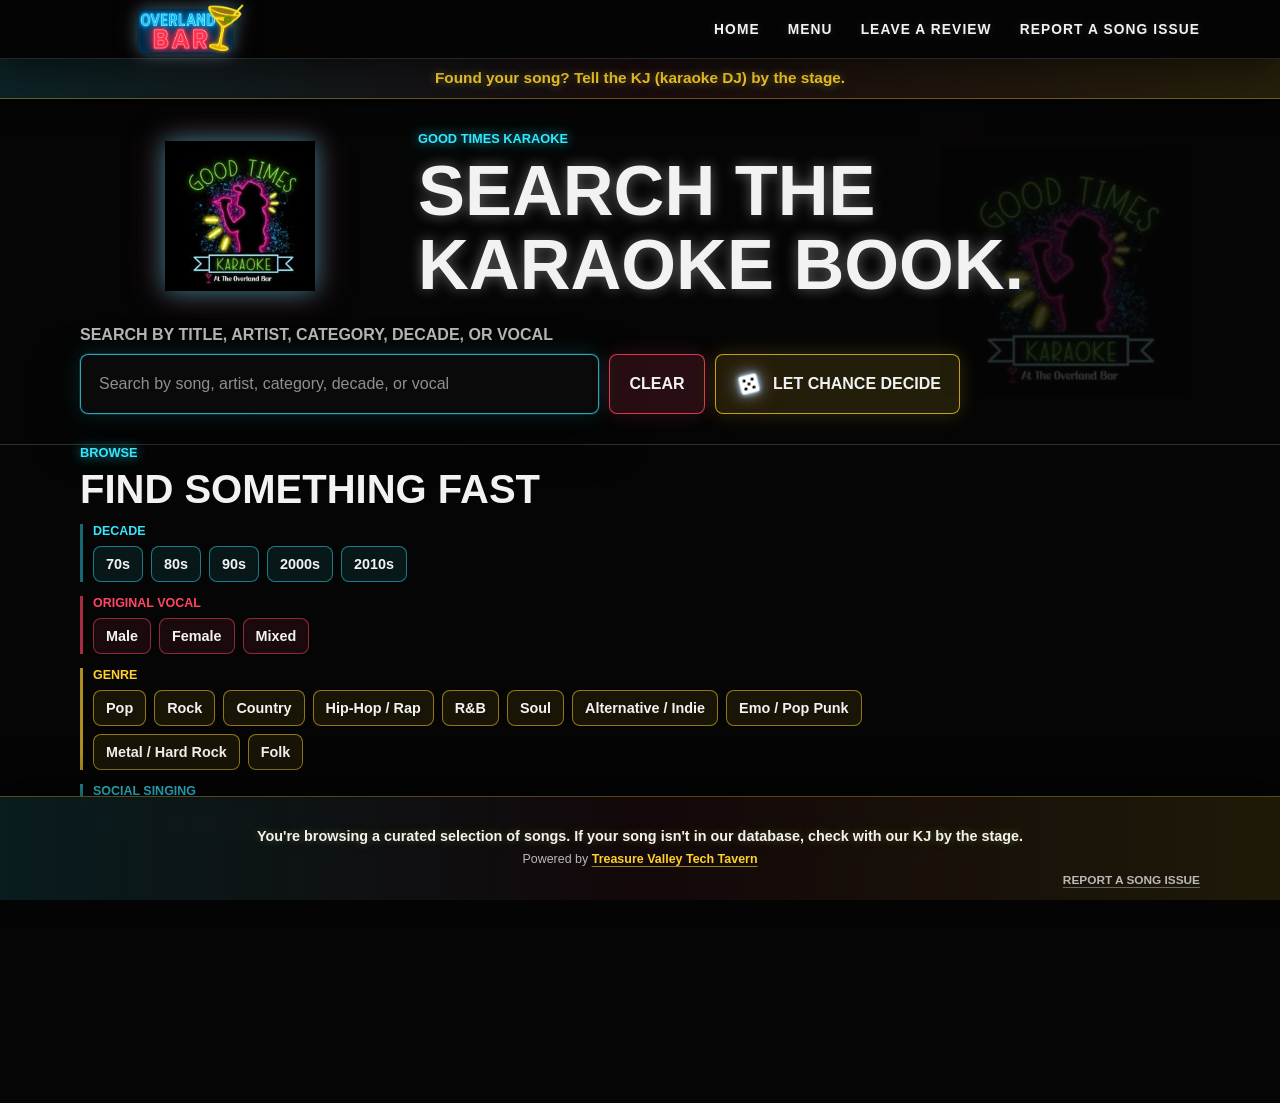
==== commit d258453e: "Add files via upload" ====
--- a/index.html
+++ b/index.html
@@ -177,7 +177,7 @@
     </main>
 
     <footer class="site-credit-footer">
-      <p class="catalogue-note">You're browsing a curated selection songs. If your song isn't in our database, check with our KJ by the stage.</p>
+      <p class="catalogue-note">You're browsing a curated selection of songs. If your song isn't in our database, check with our KJ by the stage.</p>
       <p class="powered-by">Powered by <a href="https://treasurevalleytechtavern.com/">Treasure Valley Tech Tavern</a></p>
       <a class="footer-report-link" href="https://overlandbar.com/song-issue">Report a Song Issue</a>
     </footer>
